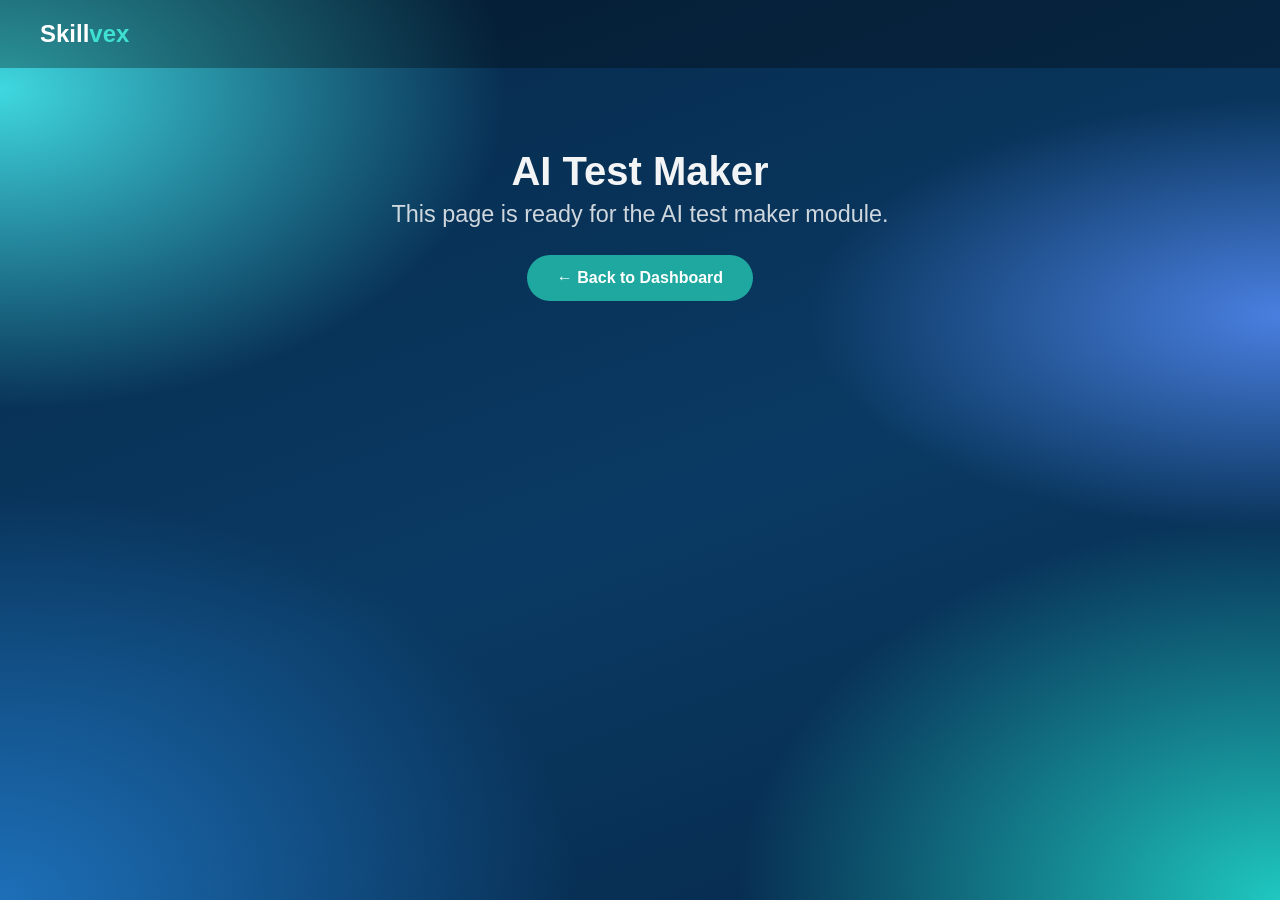
==== learning_assistant_dashboard/ai-test-maker.html @ 5c832d46 "Add files via upload" ====
<!doctype html><html lang="en"><head><meta charset="UTF-8"><meta name="viewport" content="width=device-width,initial-scale=1"><title>AI Test Maker</title><link rel="stylesheet" href="style.css"></head><body><header class="topbar"><div class="brand">Skill<span>vex</span></div></header><main class="page"><h1>AI Test Maker</h1><p class="subtitle">This page is ready for the AI test maker module.</p><a class="button" style="display:inline-flex;margin-top:25px" href="index.html">← Back to Dashboard</a></main></body></html>
---- learning_assistant_dashboard/style.css ----
/* ---------- Basic setup ---------- */
* { box-sizing: border-box; margin: 0; padding: 0; }

body {
  font-family: "Inter", "Segoe UI", Arial, sans-serif;
  color: white;
  min-height: 100vh;
  background:
    radial-gradient(ellipse at 0% 10%, #3fd8e0 0%, transparent 28%),
    radial-gradient(ellipse at 100% 35%, #4a7fe0 0%, transparent 26%),
    radial-gradient(ellipse at 100% 100%, #1fc8c0 0%, transparent 30%),
    radial-gradient(ellipse at 0% 100%, #1d6fb8 0%, transparent 32%),
    linear-gradient(160deg, #06284a, #0a3a63 55%, #06284a);
}

/* ---------- Home page (sizes are in vw, so it scales like the design) ---------- */
body.home { background: linear-gradient(180deg, #032c4c 0%, #022541 45%, #013554 100%); }
.bg { position: fixed; inset: 0; width: 100%; height: 100%; z-index: -1; }

.home {
  min-height: 100vh;
  display: flex;
  flex-direction: column;
  justify-content: center;
  align-items: center;
  text-align: center;
  padding: 0 0 3.4vw;
}

h1 { font-size: 4.41vw; line-height: 1.15; font-weight: 700; color: #f2f4f5; }
h1 span { color: #42e4e2; }

.subtitle { font-size: 1.83vw; line-height: 1.3; font-weight: 400; color: #f2f4f5; margin-top: 1.1vw; }
h1 + .subtitle { margin-top: 0.4vw; }

.line {
  width: 10.5vw;
  height: 0.9vw;
  margin: 1.75vw auto 3.5vw;
  border-radius: 1vw;
  background: linear-gradient(90deg, #affdfd, #7cc2fe);
  box-shadow: 0 0 1vw #6fe0f066;
}

/* ---------- Cards ---------- */
.cards { display: flex; gap: 2.2vw; width: 87%; }

.card {
  flex: 1;
  position: relative;
  overflow: hidden;
  display: flex;
  align-items: center;
  height: 16.8vw;
  padding: 0 1.95vw 0 4.1vw;
  border: 0.22vw solid;
  border-radius: 3vw;
  text-align: left;
  color: white;
  text-decoration: none;
  transition: transform 0.2s;
}
.card:hover { transform: translateY(-4px); }
.card:focus-visible { outline: 3px solid white; outline-offset: 4px; }
.card > * { position: relative; z-index: 1; }

.beginner {
  border-color: #8ff5ec;
  background: linear-gradient(180deg, #1c8693 4%, #07495b 23%, #054456 28%, #02293c 48%, #01273c 60%, #03364b 69%, #0b5e6e 78%, #1c8491 84%, #1d8d9a 100%);
  box-shadow: 0 0 1.8vw #3fe8d877, inset 0 0 2.6vw #3cd2c855, 0 1.5vw 3vw #0008;
}
.experienced {
  border-color: #9cc8ff;
  background: linear-gradient(180deg, #286399 4%, #143b61 23%, #093053 32%, #0a2b4a 45%, #0c3759 60%, #08365b 69%, #114a7a 78%, #1e67a6 87%, #3086ca 100%);
  box-shadow: 0 0 1.8vw #5b9bf577, inset 0 0 2.6vw #5b9bf555, 0 1.5vw 3vw #0008;
}

.card .wave { position: absolute; left: 0; bottom: 0; width: 100%; height: 38%; z-index: 0; }

.icon { width: 9vw; flex: none; margin-right: 1.7vw; }
.icon-img { display: block; }
.bar { width: 2px; height: 45%; margin-right: 2vw; background: #ffffff66; flex: none; }
.experienced .bar { background: #ffffff55; }

.text { flex: 1; }
.text h2 { font-size: 2.82vw; font-weight: 700; line-height: 1.2; margin-bottom: 0.9vw; }
.text p  { font-size: 1.34vw; line-height: 1.5; font-weight: 400; color: #eef6f8; }

/* round arrow button */
.go {
  width: 4.1vw;
  height: 4.1vw;
  flex: none;
  display: flex;
  align-items: center;
  justify-content: center;
  border-radius: 50%;
  box-shadow: 0 0.3vw 0.9vw #0006;
}
.go svg { width: 52%; fill: none; stroke: white; stroke-width: 2.4; stroke-linecap: round; stroke-linejoin: round; }
.beginner .go    { background: linear-gradient(135deg, #1fb8aa, #087f8d); }
.experienced .go { background: linear-gradient(135deg, #3a90ec, #1a62b8); }

/* ---------- Other pages (course + test) ---------- */
.topbar { padding: 20px 40px; background: #0000004d; }
.brand { font-size: 24px; font-weight: bold; }
.brand span { color: #3fe0d0; }
.page { text-align: center; padding: 80px 20px; }
.page h1 { font-size: 40px; }
.page .subtitle { opacity: 0.85; }
.page .button {
  display: inline-block;
  margin-top: 25px;
  padding: 14px 30px;
  border-radius: 30px;
  background: #1fa8a0;
  color: white;
  font-weight: bold;
  text-decoration: none;
}

/* ---------- Phone screens ---------- */
@media (max-width: 800px) {
  .home { padding: 40px 0; }
  h1 { font-size: 34px; }
  .subtitle { font-size: 16px; margin-top: 14px; padding: 0 16px; }
  h1 + .subtitle { margin-top: 10px; }
  .line { width: 90px; height: 10px; margin: 26px auto 34px; }
  .cards { flex-direction: column; gap: 24px; width: 92%; }
  .card { height: auto; padding: 28px 20px; border-width: 3px; border-radius: 30px; }
  .icon { width: 70px; margin-right: 14px; }
  .bar { height: 80px; margin-right: 16px; }
  .text h2 { font-size: 26px; margin-bottom: 8px; }
  .text p { font-size: 15px; }
  .text p br { display: none; }
  .go { width: 48px; height: 48px; }
}
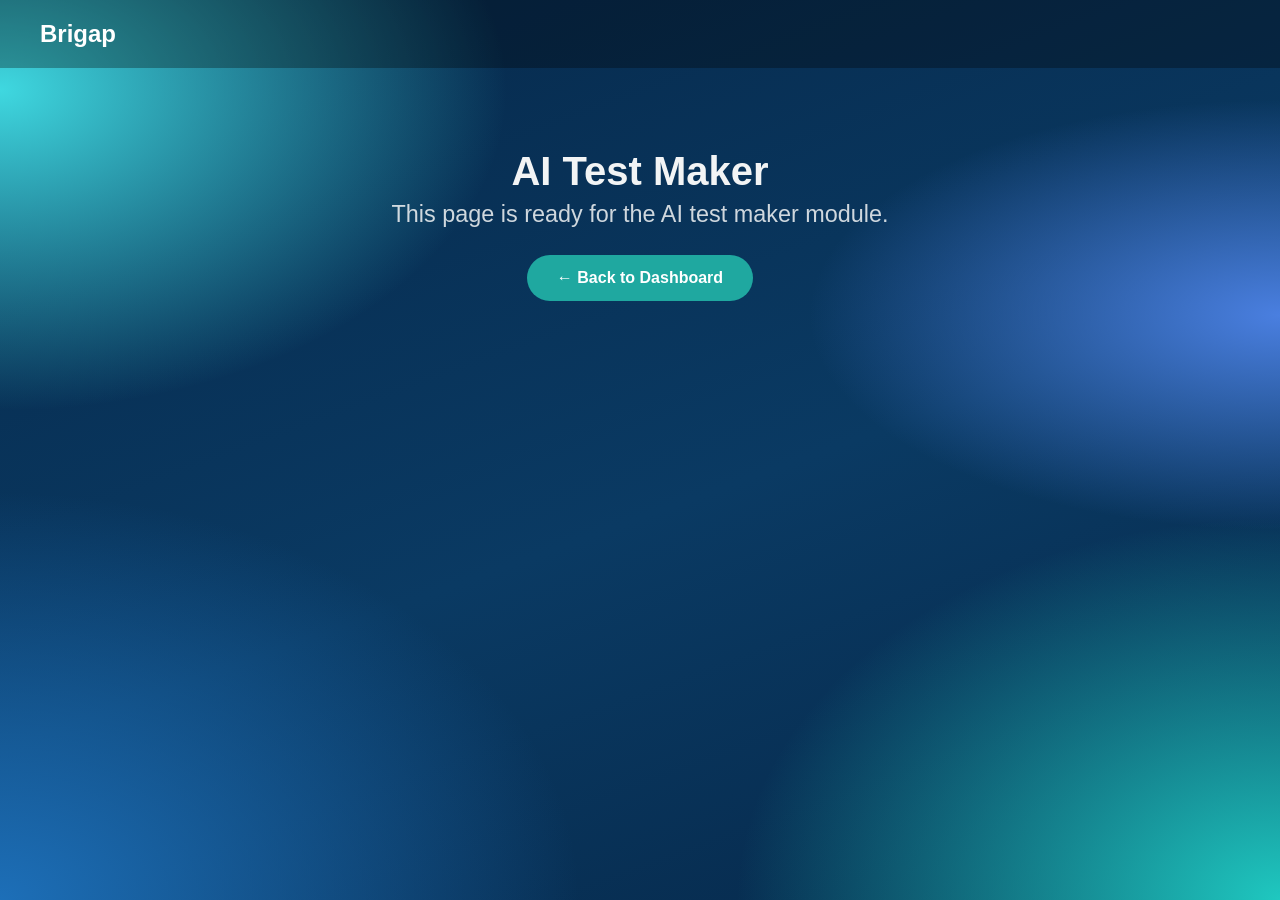
==== commit e05a17e8: "changed name" ====
--- a/learning_assistant_dashboard/ai-test-maker.html
+++ b/learning_assistant_dashboard/ai-test-maker.html
@@ -1 +1,22 @@
-<!doctype html><html lang="en"><head><meta charset="UTF-8"><meta name="viewport" content="width=device-width,initial-scale=1"><title>AI Test Maker</title><link rel="stylesheet" href="style.css"></head><body><header class="topbar"><div class="brand">Skill<span>vex</span></div></header><main class="page"><h1>AI Test Maker</h1><p class="subtitle">This page is ready for the AI test maker module.</p><a class="button" style="display:inline-flex;margin-top:25px" href="index.html">← Back to Dashboard</a></main></body></html>+<!doctype html>
+<html lang="en">
+
+<head>
+    <meta charset="UTF-8">
+    <meta name="viewport" content="width=device-width,initial-scale=1">
+    <title>AI Test Maker</title>
+    <link rel="stylesheet" href="style.css">
+</head>
+
+<body>
+    <header class="topbar">
+        <div class="brand">Brigap</span></div>
+    </header>
+    <main class="page">
+        <h1>AI Test Maker</h1>
+        <p class="subtitle">This page is ready for the AI test maker module.</p><a class="button"
+            style="display:inline-flex;margin-top:25px" href="index.html">← Back to Dashboard</a>
+    </main>
+</body>
+
+</html>
